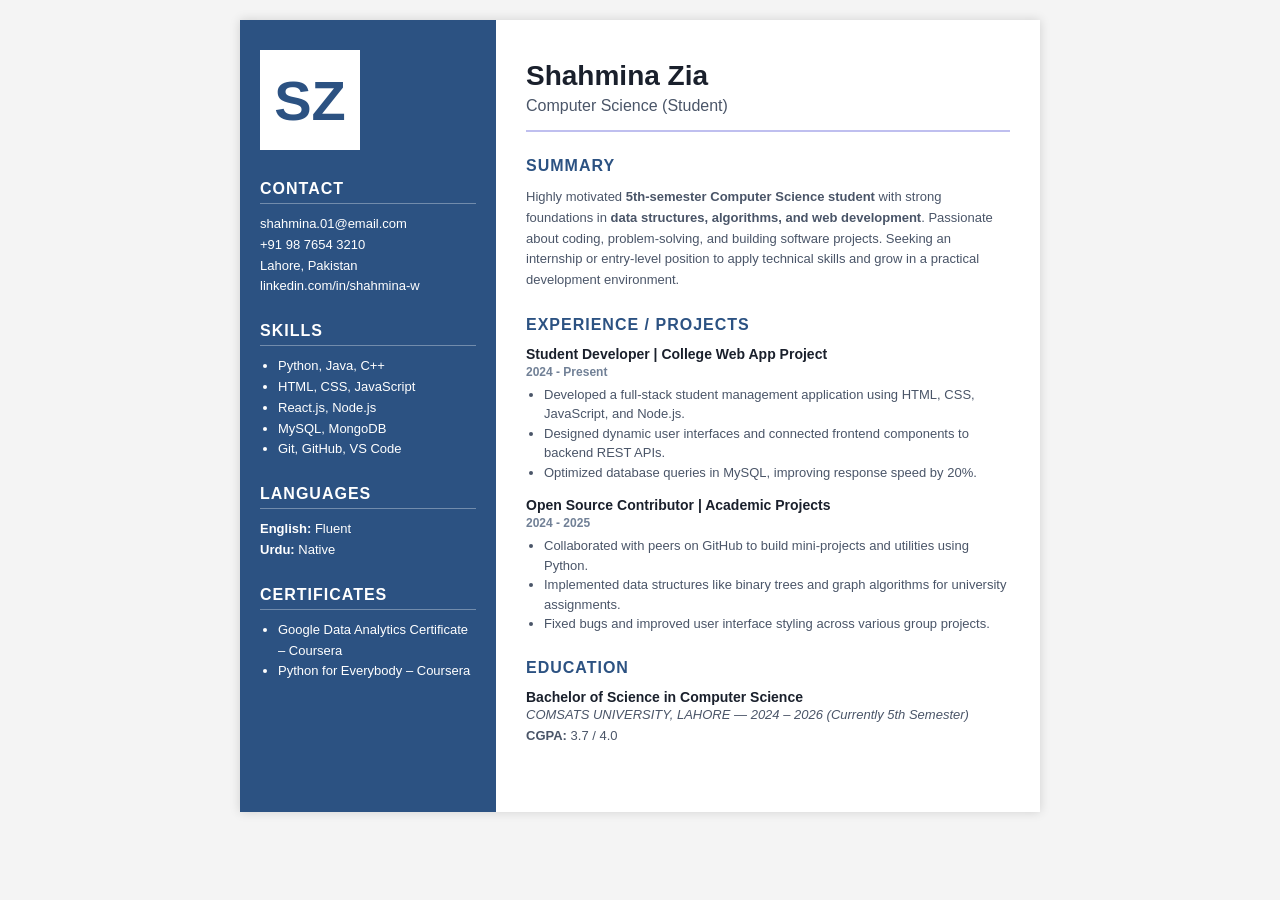
==== assignment-1/index.html @ 817ef58f "assignment1" ====
<!DOCTYPE html>
<html lang="en">
<head>
    <meta charset="UTF-8">
    <meta name="viewport" content="width=device-width, initial-scale=1.0">
    <title>Resume - 5th Semester Student</title>
    <link rel="stylesheet" href="style.css">
</head>
<body>

    <div class="resume-container">
        
        <!-- left side -->
        <div class="sidebar">
            <div class="initials-box">
                <h1>SZ</h1>
            </div>

            <div class="sidebar-section">
                <h3>CONTACT</h3>
                <p>shahmina.01@email.com</p>
                <p>+91 98 7654 3210</p>
                <p>Lahore, Pakistan</p>
                <p>linkedin.com/in/shahmina-w</p>
            </div>

            <div class="sidebar-section">
                <h3>SKILLS</h3>
                <ul>
                    <li>Python, Java, C++</li>
                    <li>HTML, CSS, JavaScript</li>
                    <li>React.js, Node.js</li>
                    <li>MySQL, MongoDB</li>
                    <li>Git, GitHub, VS Code</li>
                </ul>
            </div>

            <div class="sidebar-section">
                <h3>LANGUAGES</h3>
                <p><strong>English:</strong> Fluent</p>
                <p><strong>Urdu:</strong> Native</p>
            </div>

            <div class="sidebar-section">
                <h3>CERTIFICATES</h3>
                <ul>
                    <li>Google Data Analytics Certificate – Coursera</li>
                    <li>Python for Everybody – Coursera</li>
                </ul>
            </div>
        </div>

        <!-- main content -->
        <div class="main-content">
            
            <header>
                <h1>Shahmina Zia</h1>
                <h2>Computer Science (Student)</h2>
                <hr>
            </header>

            <section>
                <h3>SUMMARY</h3>
                <p>
                    Highly motivated <strong>5th-semester Computer Science student</strong> with strong foundations in 
                    <strong>data structures, algorithms, and web development</strong>. Passionate about coding, problem-solving, 
                    and building software projects. Seeking an internship or entry-level position to apply technical skills 
                    and grow in a practical development environment.
                </p>
            </section>

            <section>
                <h3>EXPERIENCE / PROJECTS</h3>
                
                <div class="item">
                    <h4>Student Developer | College Web App Project</h4>
                    <span class="date">2024 - Present</span>
                    <ul>
                        <li>Developed a full-stack student management application using HTML, CSS, JavaScript, and Node.js.</li>
                        <li>Designed dynamic user interfaces and connected frontend components to backend REST APIs.</li>
                        <li>Optimized database queries in MySQL, improving response speed by 20%.</li>
                    </ul>
                </div>

                <div class="item">
                    <h4>Open Source Contributor | Academic Projects</h4>
                    <span class="date">2024 - 2025</span>
                    <ul>
                        <li>Collaborated with peers on GitHub to build mini-projects and utilities using Python.</li>
                        <li>Implemented data structures like binary trees and graph algorithms for university assignments.</li>
                        <li>Fixed bugs and improved user interface styling across various group projects.</li>
                    </ul>
                </div>
            </section>

            <section>
                <h3>EDUCATION</h3>
                <div class="item">
                    <h4>Bachelor of Science in Computer Science</h4>
                    <p><em>COMSATS UNIVERSITY, LAHORE — 2024 – 2026 (Currently 5th Semester)</em></p>
                    <p><strong>CGPA:</strong> 3.7 / 4.0</p>
                </div>
            </section>

        </div>

    </div>

</body>
</html>
---- assignment-1/style.css ----
* {
    margin: 0;
    padding: 0;
    box-sizing: border-box;
    font-family: Arial, sans-serif;
}

body {
    background-color: #f4f4f4;
    display: flex;
    justify-content: center;
    padding: 20px;
}

/* Outer Container  */
.resume-container {
    display: flex;
    width: 800px;
    background-color: #ffffff;
    box-shadow: 0 0 10px rgba(0, 0, 0, 0.15);
}

/* LEFT SIDEBAR  */
.sidebar {
    width: 32%;
    background-color: #2c5282; /* Blue background */
    color: #ffffff;
    padding: 30px 20px;
}

/* White box for initials */
.initials-box {
    background-color: #ffffff;
    color: #2c5282;
    width: 100px;
    height: 100px;
    display: flex;
    align-items: center;
    justify-content: center;
    font-size: 28px;
    font-weight: bold;
    margin-bottom: 30px;
}

.sidebar-section {
    margin-bottom: 25px;
}

.sidebar-section h3 {
    font-size: 16px;
    border-bottom: 1px solid #ffffff55;
    padding-bottom: 5px;
    margin-bottom: 10px;
    letter-spacing: 1px;
}

.sidebar-section p {
    font-size: 13px;
    line-height: 1.6;
}

.sidebar-section ul {
    padding-left: 18px;
    font-size: 13px;
    line-height: 1.6;
}

/*  RIGHT MAIN CONTENT */
.main-content {
    width: 68%;
    padding: 40px 30px;
    color: #333333;
}

header h1 {
    font-size: 28px;
    color: #1a202c;
}

header h2 {
    font-size: 16px;
    color: #4a5568;
    font-weight: normal;
    margin-top: 5px;
}

header hr {
    border: none;
    height: 2px;
    background-color: #bbee;
    margin: 15px 0 25px 0;
}

section {
    margin-bottom: 25px;
}

section h3 {
    font-size: 16px;
    color: #2c5282;
    margin-bottom: 12px;
    letter-spacing: 1px;
}

section p {
    font-size: 13px;
    line-height: 1.6;
    color: #4a5568;
}

.item {
    margin-bottom: 15px;
}

.item h4 {
    font-size: 14px;
    color: #1a202c;
}

.item .date {
    font-size: 12px;
    color: #718096;
    font-weight: bold;
}

.item ul {
    padding-left: 18px;
    font-size: 13px;
    line-height: 1.5;
    margin-top: 5px;
    color: #4a5568;
}
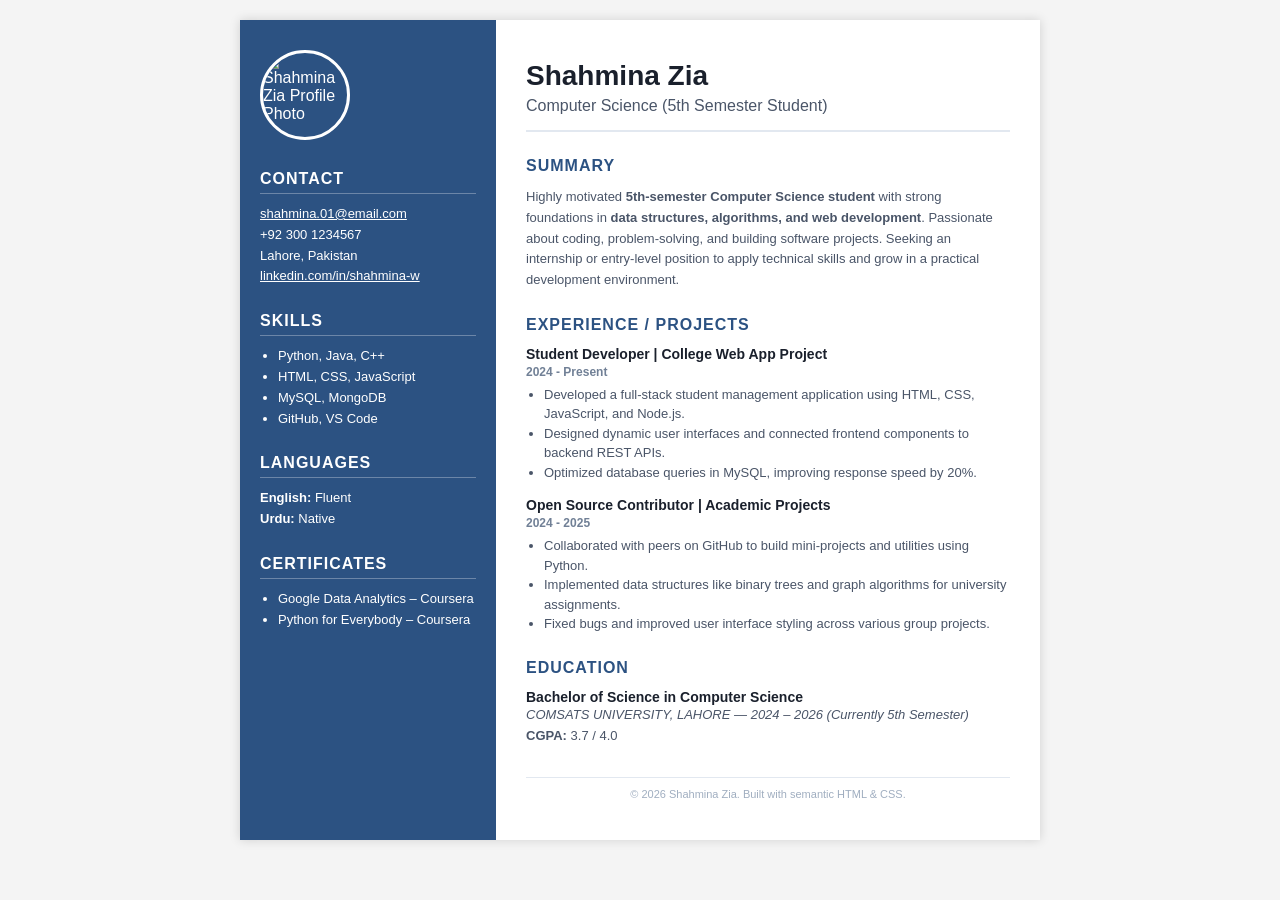
==== commit 7563d0fc: "assignment1 changes" ====
--- a/assignment-1/index.html
+++ b/assignment-1/index.html
@@ -10,18 +10,19 @@
 
     <div class="resume-container">
         
-        <!-- left side -->
-        <div class="sidebar">
-            <div class="initials-box">
-                <h1>SZ</h1>
-            </div>
+        <!-- leftside -->
+        <aside class="sidebar">
+       
+           <div class="profile-img-container">
+    <img src="https://picsum.photos/200" alt="Shahmina Zia Profile Photo" class="profile-img">
+</div>
 
             <div class="sidebar-section">
                 <h3>CONTACT</h3>
-                <p>shahmina.01@email.com</p>
-                <p>+91 98 7654 3210</p>
+                <p><a href="mailto:shahmina.01@email.com">shahmina.01@email.com</a></p>
+                <p>+92 300 1234567</p>
                 <p>Lahore, Pakistan</p>
-                <p>linkedin.com/in/shahmina-w</p>
+                <p><a href="https://linkedin.com/in/shahmina-w" target="_blank">linkedin.com/in/shahmina-w</a></p>
             </div>
 
             <div class="sidebar-section">
@@ -29,9 +30,8 @@
                 <ul>
                     <li>Python, Java, C++</li>
                     <li>HTML, CSS, JavaScript</li>
-                    <li>React.js, Node.js</li>
                     <li>MySQL, MongoDB</li>
-                    <li>Git, GitHub, VS Code</li>
+                    <li>GitHub, VS Code</li>
                 </ul>
             </div>
 
@@ -44,22 +44,23 @@
             <div class="sidebar-section">
                 <h3>CERTIFICATES</h3>
                 <ul>
-                    <li>Google Data Analytics Certificate – Coursera</li>
+                    <li>Google Data Analytics – Coursera</li>
                     <li>Python for Everybody – Coursera</li>
                 </ul>
             </div>
-        </div>
+        </aside>
 
-        <!-- main content -->
-        <div class="main-content">
+        <!-- mainside-->
+        <main class="main-content">
             
             <header>
                 <h1>Shahmina Zia</h1>
-                <h2>Computer Science (Student)</h2>
+                <h2>Computer Science (5th Semester Student)</h2>
+                
                 <hr>
             </header>
 
-            <section>
+            <section id="summary">
                 <h3>SUMMARY</h3>
                 <p>
                     Highly motivated <strong>5th-semester Computer Science student</strong> with strong foundations in 
@@ -69,10 +70,10 @@
                 </p>
             </section>
 
-            <section>
+            <section id="experience">
                 <h3>EXPERIENCE / PROJECTS</h3>
                 
-                <div class="item">
+                <article class="item">
                     <h4>Student Developer | College Web App Project</h4>
                     <span class="date">2024 - Present</span>
                     <ul>
@@ -80,9 +81,9 @@
                         <li>Designed dynamic user interfaces and connected frontend components to backend REST APIs.</li>
                         <li>Optimized database queries in MySQL, improving response speed by 20%.</li>
                     </ul>
-                </div>
+                </article>
 
-                <div class="item">
+                <article class="item">
                     <h4>Open Source Contributor | Academic Projects</h4>
                     <span class="date">2024 - 2025</span>
                     <ul>
@@ -90,10 +91,10 @@
                         <li>Implemented data structures like binary trees and graph algorithms for university assignments.</li>
                         <li>Fixed bugs and improved user interface styling across various group projects.</li>
                     </ul>
-                </div>
+                </article>
             </section>
 
-            <section>
+            <section id="education">
                 <h3>EDUCATION</h3>
                 <div class="item">
                     <h4>Bachelor of Science in Computer Science</h4>
@@ -102,7 +103,12 @@
                 </div>
             </section>
 
-        </div>
+          
+            <footer class="resume-footer">
+                <p>&copy; 2026 Shahmina Zia. Built with semantic HTML & CSS.</p>
+            </footer>
+
+        </main>
 
     </div>
 
--- a/assignment-1/style.css
+++ b/assignment-1/style.css
@@ -1,4 +1,3 @@
-
 * {
     margin: 0;
     padding: 0;
@@ -13,7 +12,7 @@
     padding: 20px;
 }
 
-/* Outer Container  */
+
 .resume-container {
     display: flex;
     width: 800px;
@@ -21,26 +20,28 @@
     box-shadow: 0 0 10px rgba(0, 0, 0, 0.15);
 }
 
-/* LEFT SIDEBAR  */
+
 .sidebar {
     width: 32%;
-    background-color: #2c5282; /* Blue background */
+    background-color: #2c5282;
     color: #ffffff;
     padding: 30px 20px;
 }
 
-/* White box for initials */
-.initials-box {
-    background-color: #ffffff;
-    color: #2c5282;
-    width: 100px;
-    height: 100px;
-    display: flex;
-    align-items: center;
-    justify-content: center;
-    font-size: 28px;
-    font-weight: bold;
+
+.profile-img-container {
+    width: 90px;
+    height: 90px;
+    border-radius: 50%;
+    overflow: hidden;
     margin-bottom: 30px;
+    border: 3px solid #ffffff;
+}
+
+.profile-img {
+    width: 100%;
+    height: 100%;
+    object-fit: cover;
 }
 
 .sidebar-section {
@@ -49,24 +50,28 @@
 
 .sidebar-section h3 {
     font-size: 16px;
-    border-bottom: 1px solid #ffffff55;
+    border-bottom: 1px solid rgba(255, 255, 255, 0.3);
     padding-bottom: 5px;
     margin-bottom: 10px;
     letter-spacing: 1px;
 }
 
-.sidebar-section p {
+.sidebar-section p, 
+.sidebar-section li {
     font-size: 13px;
     line-height: 1.6;
 }
 
+.sidebar-section a {
+    color: #ffffff;
+    text-decoration: underline;
+}
+
 .sidebar-section ul {
     padding-left: 18px;
-    font-size: 13px;
-    line-height: 1.6;
 }
 
-/*  RIGHT MAIN CONTENT */
+
 .main-content {
     width: 68%;
     padding: 40px 30px;
@@ -85,10 +90,11 @@
     margin-top: 5px;
 }
 
+
 header hr {
     border: none;
     height: 2px;
-    background-color: #bbee;
+    background-color: #e2e8f0;
     margin: 15px 0 25px 0;
 }
 
@@ -130,4 +136,17 @@
     line-height: 1.5;
     margin-top: 5px;
     color: #4a5568;
+}
+
+/* Footer Styling */
+.resume-footer {
+    margin-top: 30px;
+    padding-top: 10px;
+    border-top: 1px solid #e2e8f0;
+    text-align: center;
+}
+
+.resume-footer p {
+    font-size: 11px;
+    color: #a0aec0;
 }
